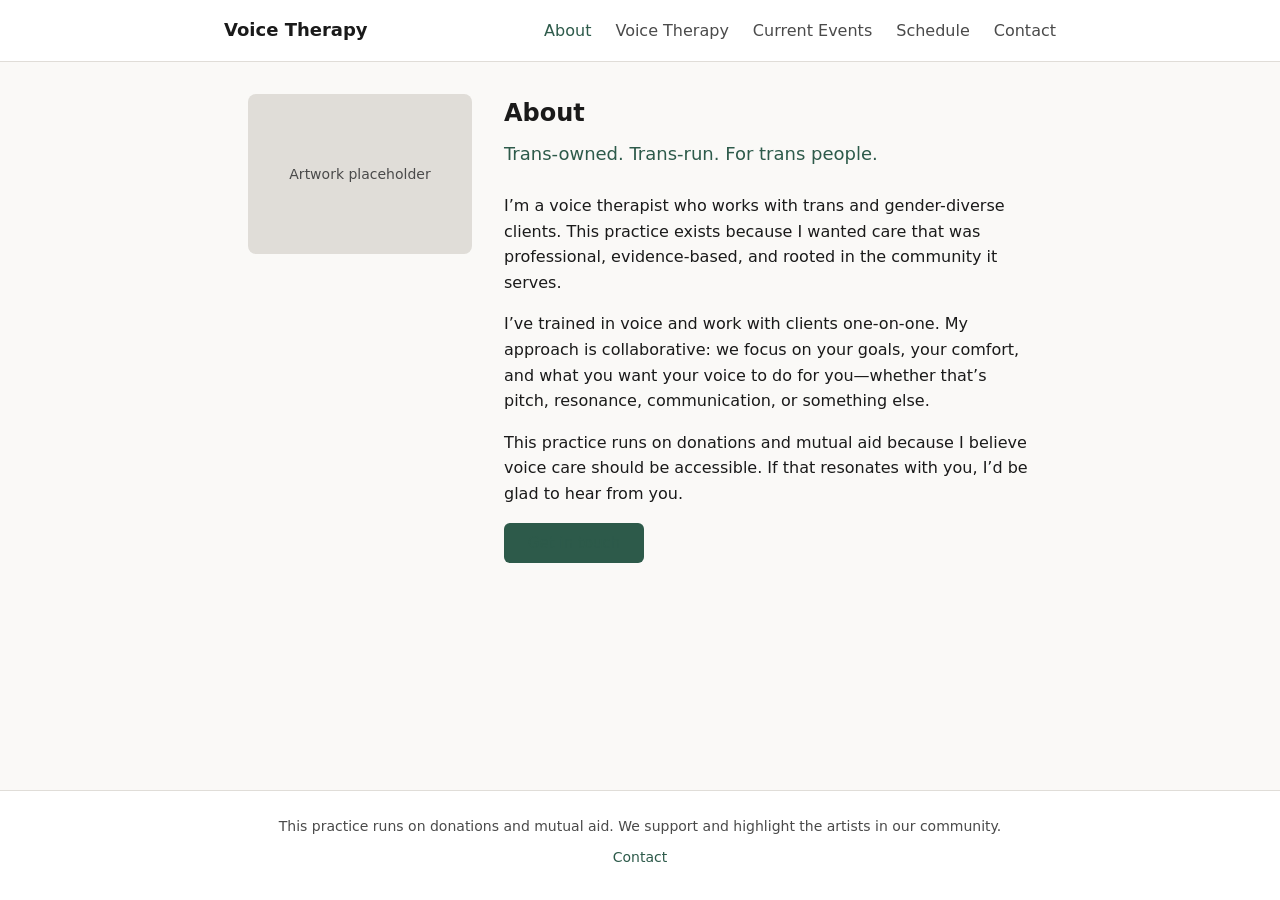
==== about.html @ 8b36a940 "Initial commit: voice therapy site with schedule mockups Made-with: Cursor" ====
<!DOCTYPE html>
<html lang="en">
<head>
  <meta charset="UTF-8">
  <meta name="viewport" content="width=device-width, initial-scale=1.0">
  <title>About — Voice Therapy</title>
  <link rel="stylesheet" href="css/style.css">
</head>
<body>
  <header class="site-header">
    <nav class="nav" aria-label="Main">
      <a href="index.html" class="nav-logo">Voice Therapy</a>
      <ul class="nav-links">
        <li><a href="about.html" aria-current="page">About</a></li>
        <li><a href="voice-therapy.html">Voice Therapy</a></li>
        <li><a href="current-events.html">Current Events</a></li>
        <li><a href="schedule.html">Schedule</a></li>
        <li><a href="contact.html">Contact</a></li>
      </ul>
    </nav>
  </header>

  <main class="page-main">
    <aside class="side-art placeholder-art" aria-hidden="true">
      <span>Artwork placeholder</span>
    </aside>

    <article class="content">
      <h1>About</h1>
      <p class="tagline">Trans-owned. Trans-run. For trans people.</p>

      <p>I’m a voice therapist who works with trans and gender-diverse clients. This practice exists because I wanted care that was professional, evidence-based, and rooted in the community it serves.</p>

      <p>I’ve trained in voice and work with clients one-on-one. My approach is collaborative: we focus on your goals, your comfort, and what you want your voice to do for you—whether that’s pitch, resonance, communication, or something else.</p>

      <p>This practice runs on donations and mutual aid because I believe voice care should be accessible. If that resonates with you, I’d be glad to hear from you.</p>

      <p><a href="contact.html" class="btn btn-primary">Get in touch</a></p>
    </article>
  </main>

  <footer class="site-footer">
    <p>This practice runs on donations and mutual aid. We support and highlight the artists in our community.</p>
    <p><a href="contact.html">Contact</a></p>
  </footer>
</body>
</html>
---- css/style.css ----
/* Voice Therapy — calm, professional, trans-inclusive */

:root {
  --color-bg: #faf9f7;
  --color-surface: #fff;
  --color-text: #1a1a1a;
  --color-text-muted: #4a4a4a;
  --color-accent: #2d5a4a;
  --color-accent-soft: #e8f0ed;
  --color-border: #e0ddd8;
  --font-sans: system-ui, -apple-system, Segoe UI, Roboto, sans-serif;
  --font-serif: Georgia, "Times New Roman", serif;
  --space-xs: 0.25rem;
  --space-s: 0.5rem;
  --space-m: 1rem;
  --space-l: 1.5rem;
  --space-xl: 2rem;
  --space-2xl: 3rem;
  --max-width: 52rem;
  --sidebar-width: 14rem;
}

*,
*::before,
*::after {
  box-sizing: border-box;
}

body {
  margin: 0;
  font-family: var(--font-sans);
  font-size: 1rem;
  line-height: 1.6;
  color: var(--color-text);
  background: var(--color-bg);
  min-height: 100vh;
  display: flex;
  flex-direction: column;
}

/* Header */
.site-header {
  background: var(--color-surface);
  border-bottom: 1px solid var(--color-border);
  padding: var(--space-m) var(--space-l);
}

.nav {
  max-width: var(--max-width);
  margin: 0 auto;
  display: flex;
  flex-wrap: wrap;
  align-items: center;
  justify-content: space-between;
  gap: var(--space-m);
}

.nav-logo {
  font-weight: 600;
  font-size: 1.125rem;
  color: var(--color-text);
  text-decoration: none;
}

.nav-logo:hover {
  color: var(--color-accent);
}

.nav-links {
  list-style: none;
  margin: 0;
  padding: 0;
  display: flex;
  gap: var(--space-l);
}

.nav-links a {
  color: var(--color-text-muted);
  text-decoration: none;
}

.nav-links a:hover,
.nav-links a[aria-current="page"] {
  color: var(--color-accent);
}

/* Main content */
main {
  flex: 1;
  max-width: var(--max-width);
  margin: 0 auto;
  padding: var(--space-xl) var(--space-l);
  width: 100%;
}

/* Home: hero */
.hero {
  display: grid;
  gap: var(--space-xl);
  margin-bottom: var(--space-2xl);
}

@media (min-width: 50rem) {
  .hero {
    grid-template-columns: var(--sidebar-width) 1fr;
    align-items: start;
  }
}

.hero-art {
  min-height: 12rem;
}

.hero-content h1 {
  font-size: 1.75rem;
  font-weight: 600;
  margin: 0 0 var(--space-m);
}

.tagline {
  font-size: 1.125rem;
  color: var(--color-accent);
  font-weight: 500;
  margin: 0 0 var(--space-m);
}

.hero-content p {
  margin: 0 0 var(--space-m);
  color: var(--color-text-muted);
}

.hero-ctas {
  display: flex;
  flex-wrap: wrap;
  gap: var(--space-m);
  margin-top: var(--space-l);
}

/* Intro mutual-aid (home) */
.intro-mutual-aid {
  background: var(--color-accent-soft);
  padding: var(--space-l);
  border-radius: 0.5rem;
  margin-bottom: var(--space-2xl);
}

.intro-mutual-aid p {
  margin: 0;
  color: var(--color-text);
  font-size: 0.9375rem;
}

/* Card links (home) */
.links-section h2 {
  font-size: 1.125rem;
  font-weight: 600;
  margin: 0 0 var(--space-m);
}

.card-links {
  list-style: none;
  margin: 0;
  padding: 0;
  display: flex;
  flex-direction: column;
  gap: var(--space-s);
}

.card-links a {
  display: block;
  padding: var(--space-m);
  background: var(--color-surface);
  border: 1px solid var(--color-border);
  border-radius: 0.5rem;
  color: var(--color-text);
  text-decoration: none;
}

.card-links a:hover {
  border-color: var(--color-accent);
  color: var(--color-accent);
}

.card-links strong {
  display: block;
  margin-bottom: var(--space-xs);
}

/* Inner pages: side art + content */
.page-main {
  display: grid;
  gap: var(--space-xl);
  margin-bottom: var(--space-2xl);
}

@media (min-width: 50rem) {
  .page-main {
    grid-template-columns: var(--sidebar-width) 1fr;
    align-items: start;
  }
}

.side-art {
  min-height: 10rem;
}

.content {
  min-width: 0;
}

.content h1 {
  font-size: 1.5rem;
  font-weight: 600;
  margin: 0 0 var(--space-s);
}

.content .tagline {
  margin-bottom: var(--space-l);
}

.content .lead {
  font-size: 1.0625rem;
  color: var(--color-text-muted);
  margin: 0 0 var(--space-l);
}

.content h2 {
  font-size: 1.125rem;
  font-weight: 600;
  margin: var(--space-xl) 0 var(--space-m);
}

.content h2:first-of-type {
  margin-top: var(--space-l);
}

.content p {
  margin: 0 0 var(--space-m);
}

.content a {
  color: var(--color-accent);
}

.content a:hover {
  text-decoration: underline;
}

/* Buttons */
.btn {
  display: inline-block;
  padding: var(--space-s) var(--space-l);
  border-radius: 0.375rem;
  font-weight: 500;
  text-decoration: none;
  font-size: 0.9375rem;
}

.btn-primary {
  background: var(--color-accent);
  color: #fff;
}

.btn-primary:hover {
  background: #234a3d;
}

.btn-secondary {
  background: var(--color-surface);
  color: var(--color-accent);
  border: 1px solid var(--color-accent);
}

.btn-secondary:hover {
  background: var(--color-accent-soft);
}

/* Art placeholders */
.placeholder-art {
  background: var(--color-border);
  border-radius: 0.5rem;
  display: flex;
  align-items: center;
  justify-content: center;
  color: var(--color-text-muted);
  font-size: 0.875rem;
}

.event-art.placeholder-art {
  min-height: 8rem;
  margin-bottom: var(--space-m);
}

.event-card {
  margin-bottom: var(--space-xl);
}

.event-card h2 {
  margin-top: 0;
}

/* Footer */
.site-footer {
  background: var(--color-surface);
  border-top: 1px solid var(--color-border);
  padding: var(--space-l);
  text-align: center;
  font-size: 0.875rem;
  color: var(--color-text-muted);
}

.site-footer p {
  margin: 0 0 var(--space-s);
}

.site-footer a {
  color: var(--color-accent);
  text-decoration: none;
}

.site-footer a:hover {
  text-decoration: underline;
}
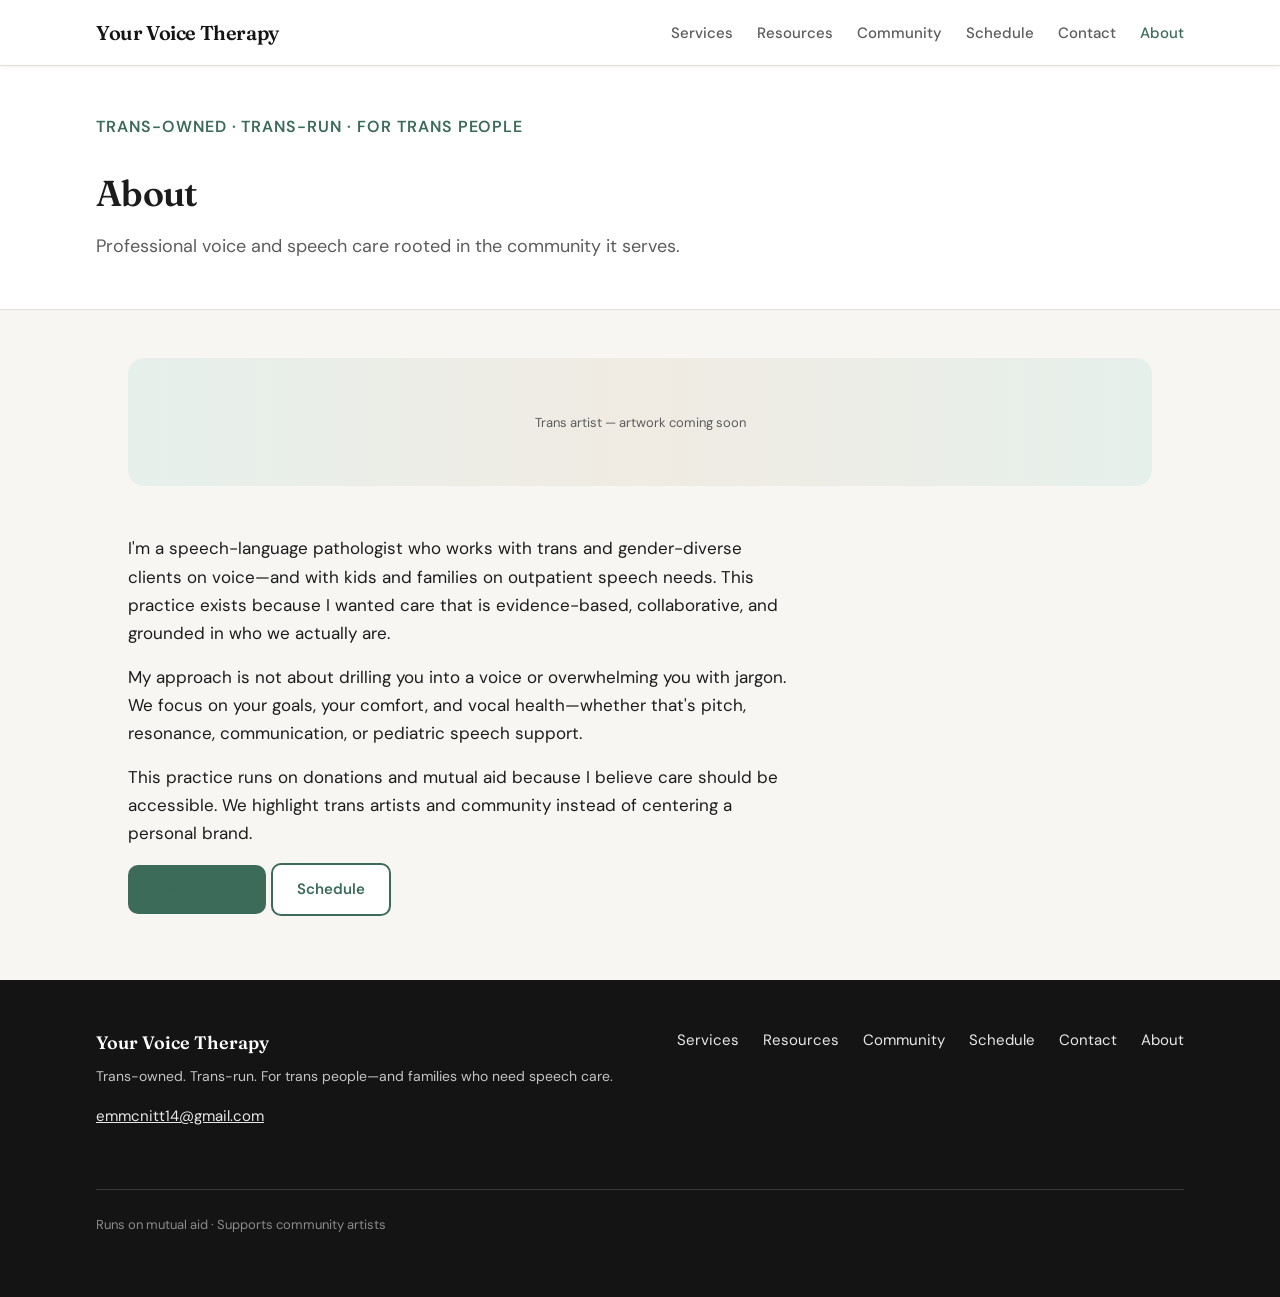
==== commit d042135f: "Redesign site with cleaner layout and Mick's content direction. Add services hub, resources page, an" ====
--- a/about.html
+++ b/about.html
@@ -3,45 +3,68 @@
 <head>
   <meta charset="UTF-8">
   <meta name="viewport" content="width=device-width, initial-scale=1.0">
-  <title>About — Voice Therapy</title>
+  <title>About — Your Voice Therapy</title>
   <link rel="stylesheet" href="css/style.css">
 </head>
 <body>
   <header class="site-header">
     <nav class="nav" aria-label="Main">
-      <a href="index.html" class="nav-logo">Voice Therapy</a>
+      <a href="index.html" class="nav-logo">Your Voice Therapy</a>
       <ul class="nav-links">
-        <li><a href="about.html" aria-current="page">About</a></li>
-        <li><a href="voice-therapy.html">Voice Therapy</a></li>
-        <li><a href="current-events.html">Current Events</a></li>
+        <li><a href="services.html">Services</a></li>
+        <li><a href="resources.html">Resources</a></li>
+        <li><a href="current-events.html">Community</a></li>
         <li><a href="schedule.html">Schedule</a></li>
         <li><a href="contact.html">Contact</a></li>
+        <li><a href="about.html" aria-current="page">About</a></li>
       </ul>
     </nav>
   </header>
 
-  <main class="page-main">
-    <aside class="side-art placeholder-art" aria-hidden="true">
-      <span>Artwork placeholder</span>
-    </aside>
+  <main>
+    <div class="page-hero">
+      <div class="page-hero-inner">
+        <p class="tagline">Trans-owned · Trans-run · For trans people</p>
+        <h1>About</h1>
+        <p class="lead">Professional voice and speech care rooted in the community it serves.</p>
+      </div>
+    </div>
 
-    <article class="content">
-      <h1>About</h1>
-      <p class="tagline">Trans-owned. Trans-run. For trans people.</p>
+    <div class="page-wrap">
+      <div class="art-accent" aria-hidden="true">Trans artist — artwork coming soon</div>
 
-      <p>I’m a voice therapist who works with trans and gender-diverse clients. This practice exists because I wanted care that was professional, evidence-based, and rooted in the community it serves.</p>
+      <article class="content">
+        <p>I'm a speech-language pathologist who works with trans and gender-diverse clients on voice—and with kids and families on outpatient speech needs. This practice exists because I wanted care that is evidence-based, collaborative, and grounded in who we actually are.</p>
 
-      <p>I’ve trained in voice and work with clients one-on-one. My approach is collaborative: we focus on your goals, your comfort, and what you want your voice to do for you—whether that’s pitch, resonance, communication, or something else.</p>
+        <p>My approach is not about drilling you into a voice or overwhelming you with jargon. We focus on your goals, your comfort, and vocal health—whether that's pitch, resonance, communication, or pediatric speech support.</p>
 
-      <p>This practice runs on donations and mutual aid because I believe voice care should be accessible. If that resonates with you, I’d be glad to hear from you.</p>
+        <p>This practice runs on donations and mutual aid because I believe care should be accessible. We highlight trans artists and community instead of centering a personal brand.</p>
 
-      <p><a href="contact.html" class="btn btn-primary">Get in touch</a></p>
-    </article>
+        <p>
+          <a href="contact.html" class="btn btn-primary">Get in touch</a>
+          <a href="schedule.html" class="btn btn-secondary">Schedule</a>
+        </p>
+      </article>
+    </div>
   </main>
 
   <footer class="site-footer">
-    <p>This practice runs on donations and mutual aid. We support and highlight the artists in our community.</p>
-    <p><a href="contact.html">Contact</a></p>
+    <div class="footer-inner">
+      <div>
+        <p class="footer-brand">Your Voice Therapy</p>
+        <p class="footer-tagline">Trans-owned. Trans-run. For trans people—and families who need speech care.</p>
+        <p><a href="mailto:emmcnitt14@gmail.com">emmcnitt14@gmail.com</a></p>
+      </div>
+      <nav class="footer-nav" aria-label="Footer">
+        <a href="services.html">Services</a>
+        <a href="resources.html">Resources</a>
+        <a href="current-events.html">Community</a>
+        <a href="schedule.html">Schedule</a>
+        <a href="contact.html">Contact</a>
+        <a href="about.html">About</a>
+      </nav>
+      <p class="footer-bottom">Runs on mutual aid · Supports community artists</p>
+    </div>
   </footer>
 </body>
 </html>
--- a/css/style.css
+++ b/css/style.css
@@ -1,23 +1,32 @@
-/* Voice Therapy — calm, professional, trans-inclusive */
+/* Your Voice Therapy — tidy, warm, professional */
+
+@import url("https://fonts.googleapis.com/css2?family=DM+Sans:ital,opsz,wght@0,9..40,400;0,9..40,500;0,9..40,600;0,9..40,700;1,9..40,400&family=Fraunces:ital,opsz,wght@0,9..144,500;0,9..144,600;0,9..144,700;1,9..144,500&display=swap");
 
 :root {
-  --color-bg: #faf9f7;
-  --color-surface: #fff;
-  --color-text: #1a1a1a;
-  --color-text-muted: #4a4a4a;
-  --color-accent: #2d5a4a;
-  --color-accent-soft: #e8f0ed;
-  --color-border: #e0ddd8;
-  --font-sans: system-ui, -apple-system, Segoe UI, Roboto, sans-serif;
-  --font-serif: Georgia, "Times New Roman", serif;
+  --color-bg: #f7f6f3;
+  --color-surface: #ffffff;
+  --color-text: #1c1c1c;
+  --color-text-muted: #5c5c5c;
+  --color-accent: #3d6b5a;
+  --color-accent-dark: #2d5244;
+  --color-accent-soft: #e6f0eb;
+  --color-warm: #f0ebe3;
+  --color-border: #e4e0d8;
+  --color-ink: #141414;
+  --font-sans: "DM Sans", system-ui, sans-serif;
+  --font-display: "Fraunces", Georgia, serif;
   --space-xs: 0.25rem;
   --space-s: 0.5rem;
   --space-m: 1rem;
   --space-l: 1.5rem;
   --space-xl: 2rem;
   --space-2xl: 3rem;
-  --max-width: 52rem;
-  --sidebar-width: 14rem;
+  --space-3xl: 4.5rem;
+  --max-width: 68rem;
+  --radius: 0.625rem;
+  --radius-lg: 1rem;
+  --shadow-sm: 0 1px 3px rgba(0, 0, 0, 0.06);
+  --shadow-md: 0 4px 20px rgba(0, 0, 0, 0.07);
 }
 
 *,
@@ -29,20 +38,25 @@
 body {
   margin: 0;
   font-family: var(--font-sans);
-  font-size: 1rem;
-  line-height: 1.6;
+  font-size: 1.0625rem;
+  line-height: 1.65;
   color: var(--color-text);
   background: var(--color-bg);
   min-height: 100vh;
   display: flex;
   flex-direction: column;
+  -webkit-font-smoothing: antialiased;
 }
 
 /* Header */
 .site-header {
   background: var(--color-surface);
   border-bottom: 1px solid var(--color-border);
-  padding: var(--space-m) var(--space-l);
+  padding: var(--space-m) var(--space-xl);
+  position: sticky;
+  top: 0;
+  z-index: 100;
+  box-shadow: var(--shadow-sm);
 }
 
 .nav {
@@ -56,10 +70,12 @@
 }
 
 .nav-logo {
-  font-weight: 600;
-  font-size: 1.125rem;
-  color: var(--color-text);
+  font-family: var(--font-display);
+  font-weight: 600;
+  font-size: 1.25rem;
+  color: var(--color-ink);
   text-decoration: none;
+  letter-spacing: -0.02em;
 }
 
 .nav-logo:hover {
@@ -71,12 +87,15 @@
   margin: 0;
   padding: 0;
   display: flex;
-  gap: var(--space-l);
+  flex-wrap: wrap;
+  gap: var(--space-s) var(--space-l);
 }
 
 .nav-links a {
   color: var(--color-text-muted);
   text-decoration: none;
+  font-size: 0.9375rem;
+  font-weight: 500;
 }
 
 .nav-links a:hover,
@@ -84,176 +103,355 @@
   color: var(--color-accent);
 }
 
-/* Main content */
+/* Main */
 main {
   flex: 1;
+  width: 100%;
+}
+
+.page-wrap {
   max-width: var(--max-width);
   margin: 0 auto;
-  padding: var(--space-xl) var(--space-l);
-  width: 100%;
-}
-
-/* Home: hero */
-.hero {
+  padding: var(--space-2xl) var(--space-xl);
+}
+
+/* Hero — full-width band */
+.hero-band {
+  background: linear-gradient(135deg, var(--color-accent-soft) 0%, var(--color-warm) 100%);
+  border-bottom: 1px solid var(--color-border);
+  padding: var(--space-3xl) var(--space-xl);
+}
+
+.hero-inner {
+  max-width: var(--max-width);
+  margin: 0 auto;
   display: grid;
-  gap: var(--space-xl);
-  margin-bottom: var(--space-2xl);
-}
-
-@media (min-width: 50rem) {
-  .hero {
-    grid-template-columns: var(--sidebar-width) 1fr;
-    align-items: start;
+  gap: var(--space-2xl);
+  align-items: center;
+}
+
+@media (min-width: 52rem) {
+  .hero-inner {
+    grid-template-columns: 1fr 1fr;
   }
 }
 
-.hero-art {
-  min-height: 12rem;
-}
-
 .hero-content h1 {
-  font-size: 1.75rem;
-  font-weight: 600;
+  font-family: var(--font-display);
+  font-size: clamp(2rem, 5vw, 2.75rem);
+  font-weight: 600;
+  line-height: 1.15;
+  letter-spacing: -0.03em;
   margin: 0 0 var(--space-m);
+  color: var(--color-ink);
 }
 
 .tagline {
+  font-size: 1rem;
+  font-weight: 600;
+  text-transform: uppercase;
+  letter-spacing: 0.06em;
+  color: var(--color-accent);
+  margin: 0 0 var(--space-l);
+}
+
+.hero-content .hero-lead {
   font-size: 1.125rem;
-  color: var(--color-accent);
-  font-weight: 500;
-  margin: 0 0 var(--space-m);
-}
-
-.hero-content p {
-  margin: 0 0 var(--space-m);
-  color: var(--color-text-muted);
+  color: var(--color-text-muted);
+  margin: 0 0 var(--space-xl);
+  max-width: 32rem;
 }
 
 .hero-ctas {
   display: flex;
   flex-wrap: wrap;
   gap: var(--space-m);
-  margin-top: var(--space-l);
-}
-
-/* Intro mutual-aid (home) */
-.intro-mutual-aid {
-  background: var(--color-accent-soft);
-  padding: var(--space-l);
-  border-radius: 0.5rem;
+}
+
+.hero-visual {
+  min-height: 16rem;
+  border-radius: var(--radius-lg);
+  overflow: hidden;
+  box-shadow: var(--shadow-md);
+}
+
+/* Page hero (inner pages) */
+.page-hero {
+  background: var(--color-surface);
+  border-bottom: 1px solid var(--color-border);
+  padding: var(--space-2xl) var(--space-xl);
+}
+
+.page-hero-inner {
+  max-width: var(--max-width);
+  margin: 0 auto;
+}
+
+.page-hero h1 {
+  font-family: var(--font-display);
+  font-size: clamp(1.75rem, 4vw, 2.25rem);
+  font-weight: 600;
+  letter-spacing: -0.02em;
+  margin: 0 0 var(--space-s);
+}
+
+.page-hero .lead {
+  font-size: 1.125rem;
+  color: var(--color-text-muted);
+  margin: 0;
+  max-width: 40rem;
+}
+
+/* Sections */
+.section {
+  padding: var(--space-3xl) var(--space-xl);
+}
+
+.section-alt {
+  background: var(--color-surface);
+  border-top: 1px solid var(--color-border);
+  border-bottom: 1px solid var(--color-border);
+}
+
+.section-inner {
+  max-width: var(--max-width);
+  margin: 0 auto;
+}
+
+.section-header {
   margin-bottom: var(--space-2xl);
-}
-
-.intro-mutual-aid p {
+  max-width: 36rem;
+}
+
+.section-header h2 {
+  font-family: var(--font-display);
+  font-size: 1.75rem;
+  font-weight: 600;
+  letter-spacing: -0.02em;
+  margin: 0 0 var(--space-m);
+}
+
+.section-header p {
+  color: var(--color-text-muted);
   margin: 0;
-  color: var(--color-text);
+}
+
+/* Benefit pillars */
+.pillars {
+  display: grid;
+  gap: var(--space-l);
+}
+
+@media (min-width: 40rem) {
+  .pillars {
+    grid-template-columns: repeat(3, 1fr);
+  }
+}
+
+.pillar {
+  padding: var(--space-xl);
+  background: var(--color-surface);
+  border-radius: var(--radius-lg);
+  border: 1px solid var(--color-border);
+  box-shadow: var(--shadow-sm);
+}
+
+.pillar h3 {
+  font-family: var(--font-display);
+  font-size: 1.125rem;
+  font-weight: 600;
+  margin: 0 0 var(--space-s);
+}
+
+.pillar p {
   font-size: 0.9375rem;
-}
-
-/* Card links (home) */
-.links-section h2 {
-  font-size: 1.125rem;
-  font-weight: 600;
+  color: var(--color-text-muted);
+  margin: 0;
+}
+
+/* Service cards */
+.service-grid {
+  display: grid;
+  gap: var(--space-l);
+}
+
+@media (min-width: 40rem) {
+  .service-grid {
+    grid-template-columns: repeat(2, 1fr);
+  }
+}
+
+.service-card {
+  display: flex;
+  flex-direction: column;
+  background: var(--color-surface);
+  border: 1px solid var(--color-border);
+  border-radius: var(--radius-lg);
+  overflow: hidden;
+  text-decoration: none;
+  color: inherit;
+  box-shadow: var(--shadow-sm);
+  transition: border-color 0.15s, box-shadow 0.15s, transform 0.15s;
+}
+
+.service-card:hover {
+  border-color: var(--color-accent);
+  box-shadow: var(--shadow-md);
+  transform: translateY(-2px);
+}
+
+.service-card-art {
+  height: 10rem;
+  background: linear-gradient(145deg, var(--color-accent-soft), var(--color-warm));
+  display: flex;
+  align-items: center;
+  justify-content: center;
+  font-size: 0.8125rem;
+  color: var(--color-text-muted);
+  font-weight: 500;
+}
+
+.service-card-body {
+  padding: var(--space-xl);
+  flex: 1;
+}
+
+.service-card-body h3 {
+  font-family: var(--font-display);
+  font-size: 1.25rem;
+  font-weight: 600;
+  margin: 0 0 var(--space-s);
+}
+
+.service-card-body p {
+  font-size: 0.9375rem;
+  color: var(--color-text-muted);
   margin: 0 0 var(--space-m);
 }
 
-.card-links {
-  list-style: none;
-  margin: 0;
-  padding: 0;
-  display: flex;
-  flex-direction: column;
-  gap: var(--space-s);
-}
-
-.card-links a {
-  display: block;
-  padding: var(--space-m);
-  background: var(--color-surface);
-  border: 1px solid var(--color-border);
-  border-radius: 0.5rem;
-  color: var(--color-text);
-  text-decoration: none;
-}
-
-.card-links a:hover {
-  border-color: var(--color-accent);
+.service-card-link {
+  font-size: 0.9375rem;
+  font-weight: 600;
   color: var(--color-accent);
 }
 
-.card-links strong {
-  display: block;
-  margin-bottom: var(--space-xs);
-}
-
-/* Inner pages: side art + content */
-.page-main {
-  display: grid;
-  gap: var(--space-xl);
+/* Mutual aid strip */
+.mutual-aid-strip {
+  background: var(--color-accent);
+  color: #fff;
+  padding: var(--space-xl) var(--space-xl);
+  text-align: center;
+}
+
+.mutual-aid-strip p {
+  max-width: 40rem;
+  margin: 0 auto;
+  font-size: 1rem;
+}
+
+.mutual-aid-strip a {
+  color: #fff;
+  font-weight: 600;
+}
+
+/* Art accent — horizontal feature instead of sidebar */
+.art-accent {
+  height: 8rem;
+  border-radius: var(--radius-lg);
+  background: linear-gradient(90deg, var(--color-accent-soft), var(--color-warm), var(--color-accent-soft));
+  display: flex;
+  align-items: center;
+  justify-content: center;
+  font-size: 0.8125rem;
+  color: var(--color-text-muted);
   margin-bottom: var(--space-2xl);
 }
 
-@media (min-width: 50rem) {
-  .page-main {
-    grid-template-columns: var(--sidebar-width) 1fr;
-    align-items: start;
-  }
-}
-
-.side-art {
-  min-height: 10rem;
-}
-
+/* Content pages */
 .content {
-  min-width: 0;
-}
-
-.content h1 {
-  font-size: 1.5rem;
-  font-weight: 600;
-  margin: 0 0 var(--space-s);
-}
-
-.content .tagline {
-  margin-bottom: var(--space-l);
-}
-
-.content .lead {
-  font-size: 1.0625rem;
-  color: var(--color-text-muted);
-  margin: 0 0 var(--space-l);
+  max-width: 42rem;
+}
+
+.content-wide {
+  max-width: none;
 }
 
 .content h2 {
-  font-size: 1.125rem;
-  font-weight: 600;
-  margin: var(--space-xl) 0 var(--space-m);
+  font-family: var(--font-display);
+  font-size: 1.375rem;
+  font-weight: 600;
+  margin: var(--space-2xl) 0 var(--space-m);
 }
 
 .content h2:first-of-type {
   margin-top: var(--space-l);
 }
 
-.content p {
+.content h3 {
+  font-size: 1.0625rem;
+  font-weight: 600;
+  margin: var(--space-xl) 0 var(--space-s);
+}
+
+.content p,
+.content li {
   margin: 0 0 var(--space-m);
+}
+
+.content ul {
+  padding-left: 1.25rem;
 }
 
 .content a {
   color: var(--color-accent);
 }
 
-.content a:hover {
-  text-decoration: underline;
+.disclaimer-box {
+  background: var(--color-warm);
+  border: 1px solid var(--color-border);
+  border-left: 4px solid var(--color-accent);
+  border-radius: var(--radius);
+  padding: var(--space-l) var(--space-xl);
+  margin-bottom: var(--space-2xl);
+  font-size: 0.9375rem;
+}
+
+.disclaimer-box p:last-child {
+  margin-bottom: 0;
+}
+
+.param-grid {
+  display: grid;
+  gap: var(--space-l);
+}
+
+@media (min-width: 40rem) {
+  .param-grid {
+    grid-template-columns: repeat(2, 1fr);
+  }
+}
+
+.param-card {
+  padding: var(--space-l);
+  background: var(--color-surface);
+  border: 1px solid var(--color-border);
+  border-radius: var(--radius);
+}
+
+.param-card h3 {
+  margin-top: 0;
+  color: var(--color-accent-dark);
 }
 
 /* Buttons */
 .btn {
   display: inline-block;
-  padding: var(--space-s) var(--space-l);
-  border-radius: 0.375rem;
-  font-weight: 500;
+  padding: 0.75rem 1.5rem;
+  border-radius: var(--radius);
+  font-weight: 600;
+  font-size: 0.9375rem;
   text-decoration: none;
-  font-size: 0.9375rem;
+  transition: background 0.15s, color 0.15s;
 }
 
 .btn-primary {
@@ -262,62 +460,144 @@
 }
 
 .btn-primary:hover {
-  background: #234a3d;
+  background: var(--color-accent-dark);
 }
 
 .btn-secondary {
   background: var(--color-surface);
   color: var(--color-accent);
-  border: 1px solid var(--color-accent);
+  border: 2px solid var(--color-accent);
 }
 
 .btn-secondary:hover {
   background: var(--color-accent-soft);
 }
 
-/* Art placeholders */
+/* CTA band */
+.cta-band {
+  text-align: center;
+  padding: var(--space-3xl) var(--space-xl);
+  background: var(--color-surface);
+  border-top: 1px solid var(--color-border);
+}
+
+.cta-band h2 {
+  font-family: var(--font-display);
+  font-size: 1.5rem;
+  margin: 0 0 var(--space-m);
+}
+
+.cta-band p {
+  color: var(--color-text-muted);
+  margin: 0 0 var(--space-xl);
+}
+
+.cta-band .hero-ctas {
+  justify-content: center;
+}
+
+/* Event cards */
+.event-card {
+  padding: var(--space-xl);
+  background: var(--color-surface);
+  border: 1px solid var(--color-border);
+  border-radius: var(--radius-lg);
+  margin-bottom: var(--space-l);
+}
+
+.event-card h2 {
+  font-family: var(--font-display);
+  font-size: 1.25rem;
+  margin: 0 0 var(--space-m);
+}
+
+.event-art {
+  height: 12rem;
+  border-radius: var(--radius);
+  background: linear-gradient(145deg, var(--color-accent-soft), var(--color-warm));
+  display: flex;
+  align-items: center;
+  justify-content: center;
+  font-size: 0.8125rem;
+  color: var(--color-text-muted);
+  margin-bottom: var(--space-m);
+}
+
+/* Footer */
+.site-footer {
+  background: var(--color-ink);
+  color: rgba(255, 255, 255, 0.75);
+  padding: var(--space-2xl) var(--space-xl);
+  font-size: 0.9375rem;
+}
+
+.footer-inner {
+  max-width: var(--max-width);
+  margin: 0 auto;
+  display: grid;
+  gap: var(--space-xl);
+}
+
+@media (min-width: 40rem) {
+  .footer-inner {
+    grid-template-columns: 1fr auto;
+    align-items: start;
+  }
+}
+
+.footer-brand {
+  font-family: var(--font-display);
+  font-size: 1.125rem;
+  font-weight: 600;
+  color: #fff;
+  margin: 0 0 var(--space-s);
+}
+
+.footer-tagline {
+  margin: 0 0 var(--space-m);
+  font-size: 0.875rem;
+}
+
+.footer-nav {
+  display: flex;
+  flex-wrap: wrap;
+  gap: var(--space-s) var(--space-l);
+}
+
+.footer-nav a {
+  color: rgba(255, 255, 255, 0.75);
+  text-decoration: none;
+}
+
+.footer-nav a:hover {
+  color: #fff;
+}
+
+.footer-bottom {
+  grid-column: 1 / -1;
+  padding-top: var(--space-l);
+  border-top: 1px solid rgba(255, 255, 255, 0.15);
+  font-size: 0.8125rem;
+  color: rgba(255, 255, 255, 0.5);
+}
+
+.site-footer a {
+  color: rgba(255, 255, 255, 0.9);
+}
+
+/* Legacy schedule pages */
+.page-main {
+  max-width: var(--max-width);
+  margin: 0 auto;
+  padding: var(--space-2xl) var(--space-xl);
+}
+
 .placeholder-art {
   background: var(--color-border);
-  border-radius: 0.5rem;
+  border-radius: var(--radius);
   display: flex;
   align-items: center;
   justify-content: center;
   color: var(--color-text-muted);
   font-size: 0.875rem;
 }
-
-.event-art.placeholder-art {
-  min-height: 8rem;
-  margin-bottom: var(--space-m);
-}
-
-.event-card {
-  margin-bottom: var(--space-xl);
-}
-
-.event-card h2 {
-  margin-top: 0;
-}
-
-/* Footer */
-.site-footer {
-  background: var(--color-surface);
-  border-top: 1px solid var(--color-border);
-  padding: var(--space-l);
-  text-align: center;
-  font-size: 0.875rem;
-  color: var(--color-text-muted);
-}
-
-.site-footer p {
-  margin: 0 0 var(--space-s);
-}
-
-.site-footer a {
-  color: var(--color-accent);
-  text-decoration: none;
-}
-
-.site-footer a:hover {
-  text-decoration: underline;
-}
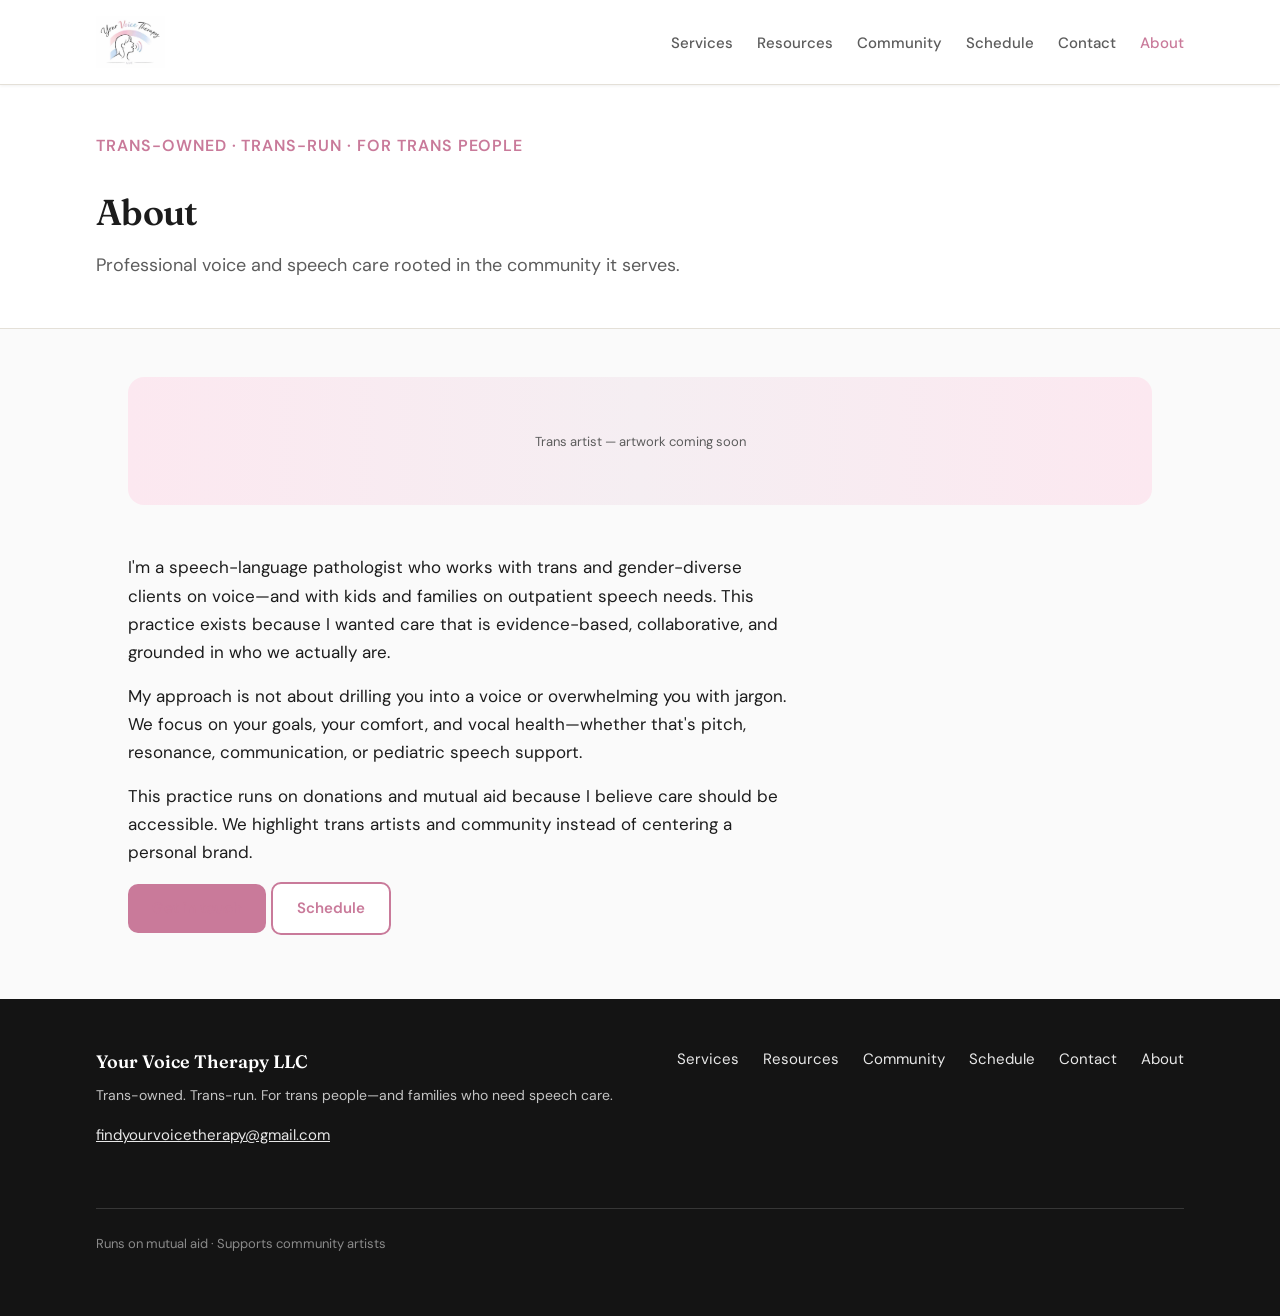
==== commit 6e8d0a27: "Add Cal.com booking embed, logo, and brand colors. Replace schedule mockups with live 30min Cal.com " ====
--- a/about.html
+++ b/about.html
@@ -9,7 +9,9 @@
 <body>
   <header class="site-header">
     <nav class="nav" aria-label="Main">
-      <a href="index.html" class="nav-logo">Your Voice Therapy</a>
+      <a href="index.html" class="nav-logo">
+        <img src="images/logo.png" alt="Your Voice Therapy LLC" class="nav-logo-img">
+      </a>
       <ul class="nav-links">
         <li><a href="services.html">Services</a></li>
         <li><a href="resources.html">Resources</a></li>
@@ -51,9 +53,9 @@
   <footer class="site-footer">
     <div class="footer-inner">
       <div>
-        <p class="footer-brand">Your Voice Therapy</p>
+        <p class="footer-brand">Your Voice Therapy LLC</p>
         <p class="footer-tagline">Trans-owned. Trans-run. For trans people—and families who need speech care.</p>
-        <p><a href="mailto:emmcnitt14@gmail.com">emmcnitt14@gmail.com</a></p>
+        <p><a href="mailto:findyourvoicetherapy@gmail.com">findyourvoicetherapy@gmail.com</a></p>
       </div>
       <nav class="footer-nav" aria-label="Footer">
         <a href="services.html">Services</a>
--- a/css/style.css
+++ b/css/style.css
@@ -3,14 +3,15 @@
 @import url("https://fonts.googleapis.com/css2?family=DM+Sans:ital,opsz,wght@0,9..40,400;0,9..40,500;0,9..40,600;0,9..40,700;1,9..40,400&family=Fraunces:ital,opsz,wght@0,9..144,500;0,9..144,600;0,9..144,700;1,9..144,500&display=swap");
 
 :root {
-  --color-bg: #f7f6f3;
+  --color-bg: #fafafa;
   --color-surface: #ffffff;
   --color-text: #1c1c1c;
   --color-text-muted: #5c5c5c;
-  --color-accent: #3d6b5a;
-  --color-accent-dark: #2d5244;
-  --color-accent-soft: #e6f0eb;
-  --color-warm: #f0ebe3;
+  --color-accent: #c97a9a;
+  --color-accent-dark: #a85f7d;
+  --color-accent-soft: #fce8f0;
+  --color-blue-soft: #e3f0fa;
+  --color-warm: #f5eef2;
   --color-border: #e4e0d8;
   --color-ink: #141414;
   --font-sans: "DM Sans", system-ui, sans-serif;
@@ -70,16 +71,39 @@
 }
 
 .nav-logo {
-  font-family: var(--font-display);
-  font-weight: 600;
-  font-size: 1.25rem;
-  color: var(--color-ink);
+  display: flex;
+  align-items: center;
   text-decoration: none;
-  letter-spacing: -0.02em;
-}
-
-.nav-logo:hover {
-  color: var(--color-accent);
+}
+
+.nav-logo-img {
+  height: 3.25rem;
+  width: auto;
+  display: block;
+}
+
+.nav-logo:hover .nav-logo-img {
+  opacity: 0.9;
+}
+
+.hero-logo-wrap {
+  display: flex;
+  align-items: center;
+  justify-content: center;
+  background: transparent;
+  box-shadow: none;
+  min-height: auto;
+}
+
+.hero-visual.hero-logo-wrap {
+  box-shadow: none;
+}
+
+.hero-logo {
+  max-width: 20rem;
+  width: 100%;
+  height: auto;
+  display: block;
 }
 
 .nav-links {
@@ -117,7 +141,7 @@
 
 /* Hero — full-width band */
 .hero-band {
-  background: linear-gradient(135deg, var(--color-accent-soft) 0%, var(--color-warm) 100%);
+  background: linear-gradient(135deg, var(--color-accent-soft) 0%, var(--color-blue-soft) 100%);
   border-bottom: 1px solid var(--color-border);
   padding: var(--space-3xl) var(--space-xl);
 }
@@ -337,7 +361,7 @@
 
 /* Mutual aid strip */
 .mutual-aid-strip {
-  background: var(--color-accent);
+  background: linear-gradient(90deg, var(--color-accent) 0%, #8eb8d8 100%);
   color: #fff;
   padding: var(--space-xl) var(--space-xl);
   text-align: center;
@@ -585,7 +609,30 @@
   color: rgba(255, 255, 255, 0.9);
 }
 
-/* Legacy schedule pages */
+/* Cal.com embed */
+.cal-embed-wrap {
+  border: 1px solid var(--color-border);
+  border-radius: var(--radius-lg);
+  overflow: hidden;
+  background: var(--color-surface);
+  box-shadow: var(--shadow-md);
+  min-height: 42rem;
+}
+
+.cal-embed {
+  width: 100%;
+  height: 42rem;
+  border: 0;
+  display: block;
+}
+
+.cal-embed-note {
+  margin-top: var(--space-l);
+  font-size: 0.9375rem;
+  color: var(--color-text-muted);
+  text-align: center;
+}
+
 .page-main {
   max-width: var(--max-width);
   margin: 0 auto;
